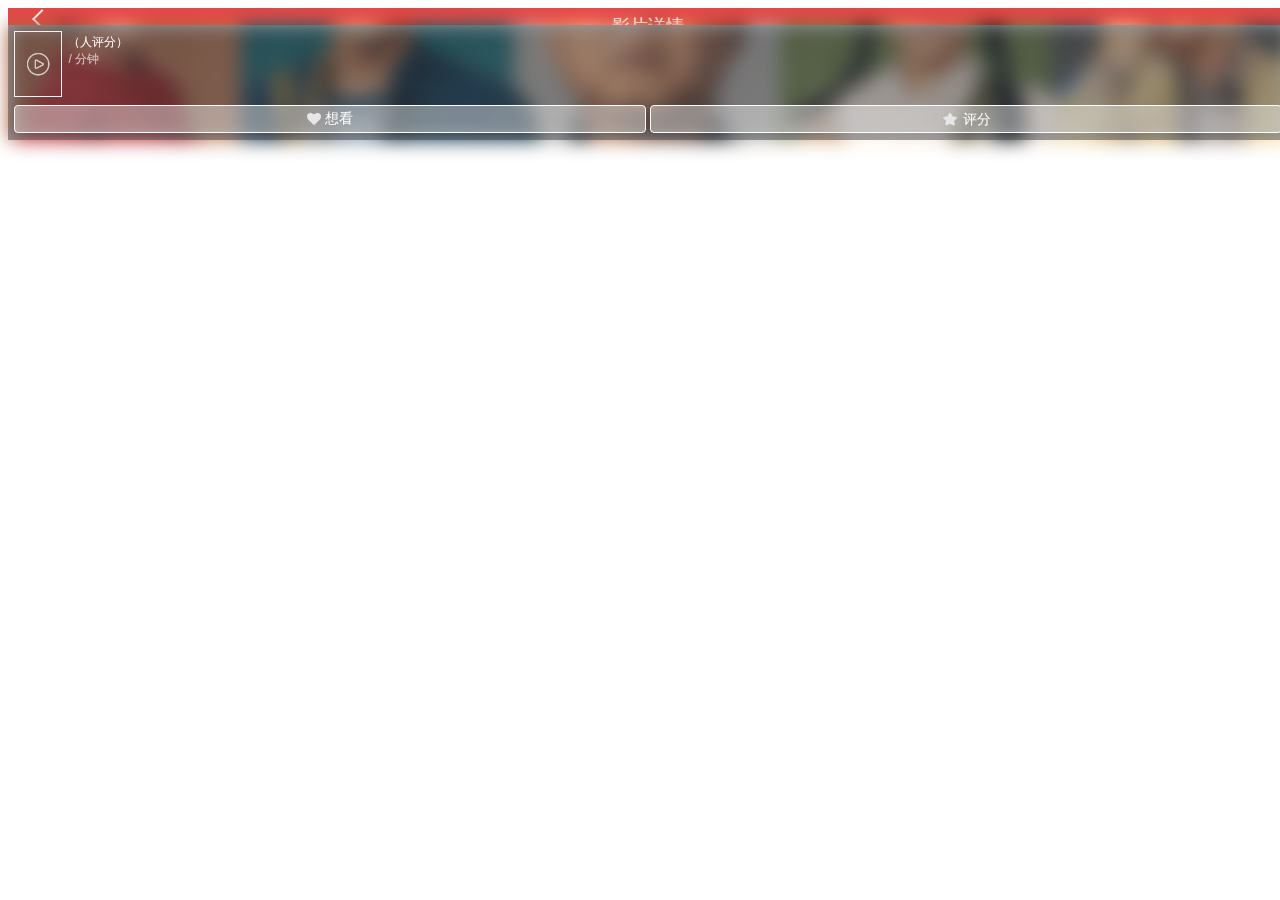
==== maoyanmovie/index.html @ fd5d83d7 "猫眼电影" ====
<!DOCTYPE html>
<html lang="en">
<head>
    <meta charset="UTF-8">
    <meta name="viewport" content="width=\, initial-scale=1.0">
    <meta http-equiv="X-UA-Compatible" content="ie=edge">
    <title>Document</title>
    <script src="https://cdn.bootcss.com/jquery/3.4.0/jquery.js"></script>
    <link href="https://cdn.bootcss.com/weui/1.1.3/style/weui.css" rel="stylesheet">
    <script src="https://cdn.bootcss.com/jquery-weui/1.2.1/js/jquery-weui.min.js"></script>
    <script src="http://g.tbcdn.cn/mtb/lib-flexible/0.3.4/??flexible_css.js,flexible.js"></script>
    <link rel="stylesheet" href="./style.css">
</head>
<body>
    <header class="nav">
        <i class="arrow-left"></i>
        <span>影片详情</span>
    </header>
    <div id="toast">
            <div class="weui-mask_transparent"></div>
            <div class="weui-toast">
                <i class="weui-icon-success-no-circle weui-icon_toast"></i>
                <p class="weui-toast__content">已标记想看</p>
            </div>
    </div>
    <div class="page">
        <section class="movie-header">
            <div class="movie">
                <div class="movie-background">

                </div>
                <div class="movie-filter">

                </div>
                <div class="movie-container">
                    <!-- pic -->
                    <div class="movie-cover">
                        <img src="" alt="" class="img" id = "moviePic">
                        
                    </div>
                    <!-- detail -->
                    <div class="movie-content">
                        <div class="movie-name">
                            <span></span>
                        </div>
                        <div class="movie-ename">
                            <span></span>
                        </div>
                        <!-- star -->
                        <div class="movie-score">
                            <div class="released-score">
                                <div class="rating" id = "rating">
                                    <span class="rating-score"></span>
                                </div>
                                <div class="score-num">
                                    （<span></span>人评分）
                                </div>
                            </div>
                        </div>
                        <div class="movie-detail">
                            <div class="movie-type"></div>
                            <div class="address-time">
                                <span class="address"></span>/
                                <span class="time"></span>分钟
                            </div>
                            <p class="date"></p>
                        </div>
                    </div>
                </div>
                <div class="operating flex">
                    <div class="movie-watch flex1" id = 'movie-watch'>
                        <img src="./images/heart.png" alt="">
                        <span>想看</span>
                    </div>
                    <div class="movie-mark flex1">
                        <img src="./images/star2.png" alt="">
                        <span>评分</span>
                    </div>
                </div>
            </div>
        </section>
    </div>
    <script>
        // 自执行函数
        (function(){
            $.ajax({
                url:'https://www.easy-mock.com/mock/5d2ed7b21418505a5562ae18/movie/movie/maoyan',
                type:'get',
                success:function(res){
                    console.log(res);
                    $('#moviePic').attr('src',res.data.moviePic);
                    $('.score-num span').html(res.data.people);
                    $('.movie-name').html(res.data.name);
                    $('.movie-ename').html(res.data.nameEnglish);
                    //电影类型
                    $('.movie-type').html(res.data.type);
                    //address
                    $('.address').html(res.data.where);
                    //时长
                    $('.time').html(res.data.time);
                    $('.date').html(res.data.date);
                    //生成星星
                    star(res.data.star);
                    $('.rating-score').html(res.data.grade);
                    
                }

            })
            function star(star){
                let num  = Math.floor(star);
                let white = Math.floor(5 - star);
                for(var i = 0; i < white; i++){
                    $('#rating').prepend('<img class = "img" src="./images/star2.png"></img>')
                }
                if(star>num){
                    $('#rating').prepend('<img class = "img" src="./images/star-h.png"></img>')
                }
                for(var i = 0; i < num; i++){
                    $('#rating').prepend('<img class = "img" src="./images/star.png"></img>')
                }
            }
        })()
        // var movie_watch = document.querySelector('#movie-watch');
        // var toast =document.querySelector('#toast');
        // movie_watch.addEventListener('click',function(){
        //     toast.classList.add('active');
        //     setTimeout(function(){
        //         toast.classList.remove('active');
        //     },2000)
        // })
        var flag = false;
        $('#movie-watch').click(function(){
            // $('#toast').addClass('active');
            // $('')
            // // if(!flag){
            // $('#movie-watch img').attr('src','./images/heart1.png');
            // //     flag = !flag;
            // // }
            // // if(flag){
            // //     $('#movie-watch img').attr('src','./images/heart.png');
            // //     flag = !flag;
            // // }
            if($(this).hasClass('show')){
                $(this).removeClass('show');
                $('#movie-watch img').attr('src','./images/heart.png');
                $('.weui-toast__content').html("已取消想看")
            }else{
                $('#movie-watch').addClass('show');
                $('#movie-watch img').attr('src','./images/heart1.png');
                $('.weui-toast__content').html("已标记为想看")

            }
            $('#toast').addClass('active');
            setTimeout(() => {
                $('#toast').removeClass('active');
            }, 2000);
        })


    </script>
</body>
</html>
---- maoyanmovie/style.css ----
html,
body {
  width: 100%;
}
.flex {
  display: flex;
}
.flex1 {
  flex: 1;
}
.nav {
  height: 1.067rem;
  font-size: 18px;
  text-align: center;
  background-color: #e54847;
  padding: 6px;
  box-sizing: border-box;
}
.nav .arrow-left {
  float: left;
  height: 100%;
  position: relative;
}
.nav .arrow-left:after {
  content: '';
  height: 12px;
  width: 12px;
  position: absolute;
  top: 50%;
  left: 16px;
  border: 2px solid #fff;
  border-width: 0 0 2px 2px;
  transform: rotate(45deg) translateY(-50%);
}
.nav span {
  color: #fff;
  display: inline-block;
}
.page {
  background-color: #f4f4f4;
  z-index: 1;
  position: relative;
  margin: 0;
  color: #555;
  min-width: 3.1rem;
  -webkit-tap-highlight-color: rgba(255,255,255,0);
  font: 14px/1.5 Arial, Helvetica, sans-serif;
}
.page section {
  background-color: #fff;
  border-bottom: 1px solid #e5e5e5;
}
.page .movie-header {
  padding: 0;
  background: #f8f8f8;
  border-bottom: none;
}
.page .movie-header .movie {
  color: #fff;
  padding: 0.4rem;
  line-height: 1;
  position: relative;
  box-sizing: border-box;
  filter: blur(0);
}
.page .movie-header .movie-background,
.page .movie-header .movie-filter {
  position: absolute;
  top: 0;
  right: 0;
  bottom: 0;
  left: 0;
}
.page .movie-header .movie-background {
  z-index: 0;
  filter: blur(0.6rem);
  -webkit-filter: blur(0.6rem);
  background-image: url("./images/header-bg.jpg");
  background-size: cover;
  background-repeat: no-repeat;
  background-position-y: 40%;
}
.page .movie-header .movie-filter {
  background-color: #40454d;
  opacity: 0.5;
}
.page .movie-header .movie-container {
  z-index: 1;
  position: relative;
  overflow: hidden;
}
.page .movie-header .movie-container .movie-cover {
  float: left;
  width: 2.854rem;
  height: 4rem;
  border: 1px solid #f0f2f3;
  position: relative;
}
.page .movie-header .movie-container .movie-cover .img {
  width: 100%;
}
.page .movie-header .movie-container .movie-cover:after {
  content: '';
  display: block;
  width: 1.6rem;
  height: 1.6rem;
  background: url("./images/bofang.png");
  background-size: 100% auto;
  position: absolute;
  transform: translate(-50%, -50%);
  top: 50%;
  left: 50%;
  opacity: 0.7;
}
.page .movie-header .movie-container .movie-content {
  overflow: hidden;
  padding-left: 0.4rem;
}
.page .movie-header .movie-container .movie-content .movie-name {
  font-size: 17px;
  margin: 0.08rem 0;
}
.page .movie-header .movie-container .movie-content .movie-ename {
  font-size: 12px;
  margin-bottom: 0.3rem;
}
.page .movie-header .movie-container .movie-content .movie-score {
  font-size: 12px;
  margin-bottom: 0.3rem;
}
.page .movie-header .movie-container .movie-content .movie-score .rating .img {
  width: 0.48rem;
  height: 0.48rem;
  margin-right: 2px;
}
.page .movie-header .movie-container .movie-content .movie-score .rating .rating-score {
  font-size: 0.48rem;
  color: #ffc600;
}
.page .movie-header .movie-container .movie-content .movie-detail {
  font-size: 12px;
  margin-bottom: 0.16rem;
  opacity: 0.7;
}
.page .movie-header .movie-container .movie-content .movie-detail div,
.page .movie-header .movie-container .movie-content .movie-detail p {
  margin-bottom: 0.14rem;
}
.page .movie-header .movie .operating {
  margin-top: 0.5rem;
}
.page .movie-header .movie .operating div {
  border: 1px solid #fff;
  background-color: rgba(255,255,255,0.4);
  font-size: 14px;
  color: #fff;
  position: relative;
  z-index: 2;
  text-align: center;
  padding: 0.25rem 0;
  border-radius: 4px;
}
.page .movie-header .movie .operating div img {
  vertical-align: middle;
}
.page .movie-header .movie .operating div span {
  vertical-align: middle;
}
.page .movie-header .movie .operating .movie-watch {
  margin-right: 0.3rem;
}
.page .movie-header .movie .operating .movie-watch img {
  width: 14px;
}
.page .movie-header .movie .operating .movie-mark img {
  width: 18px;
}
#toast {
  display: none;
}
.active {
  display: block !important;
}
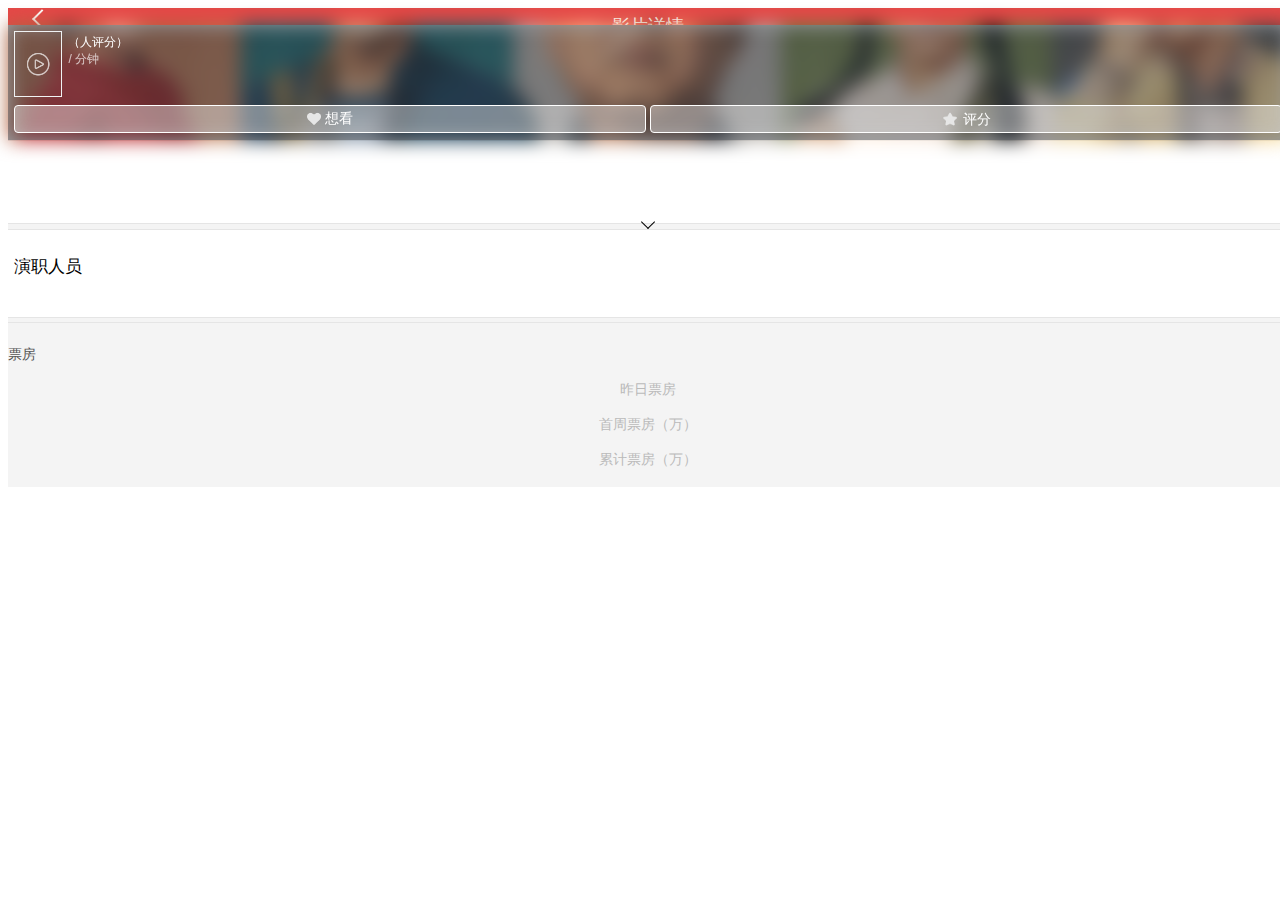
==== commit 0c64ca69: "猫眼电影" ====
--- a/maoyanmovie/index.html
+++ b/maoyanmovie/index.html
@@ -79,12 +79,49 @@
                 </div>
             </div>
         </section>
+        <!-- section2 -->
+        <section class="section-seperate section-expender">
+            <div class="text-expander">
+                <div class="text-expander_content close">
+                    <p></p>
+                </div>
+                <div class="text-expander_button">
+                    <i class="icon-chevron_down"></i>
+                </div>
+            </div>
+        </section>
+        <!-- section3 -->
+        <section class="section-seperate">
+            <p class="action-list section-tittle">演职人员</p>
+            <ul class="movie-celebrities">
+                
+            </ul>
+        </section>
+        <!-- section4 -->
+        <div class="movie-booking section-seperate">
+            <p class="section-tittle">票房</p>
+            <div class="weui-flex">
+                    <div class="weui-flex__item"><div class="placeholder">
+                        <span id="ranking"></span>
+                        <p>昨日票房</p>
+                    </div></div>
+                    <div class="weui-flex__item"><div class="placeholder">
+                            <span id="bookingWeek"></span>
+                            <p>首周票房（万）</p>
+                    </div></div>
+                    <div class="weui-flex__item"><div class="placeholder">
+                            <span id="bookingTotal"></span>
+                            <p>累计票房（万）</p>
+                    </div></div>
+                </div>
+        </div>
+
     </div>
     <script>
         // 自执行函数
         (function(){
             $.ajax({
-                url:'https://www.easy-mock.com/mock/5d2ed7b21418505a5562ae18/movie/movie/maoyan',
+                url:'https://www.easy-mock.com/mock/5d2ed7c41418505a5562ae2a/movie/movie_lensson',
                 type:'get',
                 success:function(res){
                     console.log(res);
@@ -99,13 +136,24 @@
                     //时长
                     $('.time').html(res.data.time);
                     $('.date').html(res.data.date);
+                    
+                    $('.text-expander_content p').html(res.data.desc);
                     //生成星星
                     star(res.data.star);
                     $('.rating-score').html(res.data.grade);
+                    celebrity(res.data.person);
+                    //票房
+                    booking(res.data.booking);
                     
+                    
                 }
 
             })
+            function booking(e){
+                $('#ranking').html(e.ranking);
+                $('#bookingWeek').html(e.bookingWeek);
+                $('#bookingTotal').html(e.bookingTotal);
+            }
             function star(star){
                 let num  = Math.floor(star);
                 let white = Math.floor(5 - star);
@@ -117,6 +165,34 @@
                 }
                 for(var i = 0; i < num; i++){
                     $('#rating').prepend('<img class = "img" src="./images/star.png"></img>')
+                }
+            }
+            $('.text-expander').on('click',function(){
+                if ($('.text-expander_content').hasClass('close')) {
+                    $('.icon-chevron_down').addClass('up');
+                    $('.text-expander_content').removeClass('close');
+                }else{
+                    $('.icon-chevron_down').removeClass('up');
+                    $('.text-expander_content').addClass('close');
+                }
+
+            })
+            //演员表
+            function celebrity(e){
+                for(let n of e){
+                    $('.movie-celebrities').append(
+                        `
+                        <li>
+                    <a href="#" class="link">
+                        <div class="movie-celebrities_pic">
+                            <img src="${n.avatal}" alt="">
+                        </div>
+                        <span class="movie-celebrities-nike">${n.name}</span>
+                        <span class="movie-celebrities-roles">${n.sort}</span>
+                    </a>
+                </li>
+                        `
+                    )
                 }
             }
         })()
@@ -130,16 +206,6 @@
         // })
         var flag = false;
         $('#movie-watch').click(function(){
-            // $('#toast').addClass('active');
-            // $('')
-            // // if(!flag){
-            // $('#movie-watch img').attr('src','./images/heart1.png');
-            // //     flag = !flag;
-            // // }
-            // // if(flag){
-            // //     $('#movie-watch img').attr('src','./images/heart.png');
-            // //     flag = !flag;
-            // // }
             if($(this).hasClass('show')){
                 $(this).removeClass('show');
                 $('#movie-watch img').attr('src','./images/heart.png');
@@ -155,6 +221,8 @@
                 $('#toast').removeClass('active');
             }, 2000);
         })
+        
+        
 
 
     </script>
--- a/maoyanmovie/style.css
+++ b/maoyanmovie/style.css
@@ -7,6 +7,13 @@
 }
 .flex1 {
   flex: 1;
+}
+.action-list {
+  font-size: 17px;
+  color: #000;
+}
+.action-list.section-tittle {
+  padding-left: 0.4rem;
 }
 .nav {
   height: 1.067rem;
@@ -175,6 +182,90 @@
 .page .movie-header .movie .operating .movie-mark img {
   width: 18px;
 }
+.page .section-seperate {
+  padding-top: 0.4rem;
+  margin-bottom: 0.3rem;
+  border-top: 1px solid #e5e5e5;
+}
+.page .section-expender {
+  padding-left: 0.4rem;
+  padding-right: 0.4rem;
+}
+.page .section-expender .text-expander_content.close {
+  min-height: 65px;
+  display: -webkit-box;
+  overflow: hidden;
+  text-overflow: ellipsis;
+  word-break: break-all;
+  -webkit-box-orient: vertical;
+  -webkit-line-clamp: 3;
+}
+.page .section-expender .text-expander_button {
+  height: 0.7rem;
+  text-align: center;
+}
+.page .section-expender .text-expander_button .icon-chevron_down {
+  width: 10px;
+  height: 10px;
+  display: inline-block;
+  border: 1px solid #000;
+  border-top: none;
+  border-left: none;
+  transform: rotateZ(45deg);
+  box-sizing: border-box;
+  transition: transform 0.5s;
+}
+.page .section-expender .text-expander_button .icon-chevron_down.up {
+  transform: rotateZ(-135deg);
+}
+.page .section-seperate .movie-celebrities {
+  width: 100%;
+  color: #000;
+  padding: 0.3rem 0.3rem 0.1rem 0.3rem;
+  overflow: scroll;
+  white-space: nowrap;
+  box-sizing: border-box;
+}
+.page .section-seperate .movie-celebrities li {
+  text-align: center;
+  display: inline-block;
+  padding: 0.04rem;
+}
+.page .section-seperate .movie-celebrities li .link {
+  color: #000;
+}
+.page .section-seperate .movie-celebrities li .link .movie-celebrities_pic {
+  width: 1.7334rem;
+  height: 2.4rem;
+  margin: 0.05rem;
+}
+.page .section-seperate .movie-celebrities li .link .movie-celebrities_pic img {
+  width: 100%;
+}
+.page .section-seperate .movie-celebrities li .link span {
+  display: block;
+  font-size: 0.2rem;
+  text-overflow: ellipsis;
+  overflow: hidden;
+  white-space: nowrap;
+}
+.page .section-seperate .movie-celebrities li .link .movie-celebrities-roles {
+  color: #999;
+}
+.page .movie-booking {
+  padding-bottom: 0.2rem;
+}
+.page .movie-booking .weui-flex {
+  text-align: center;
+}
+.page .movie-booking .weui-flex .placeholder span {
+  font-size: 24px;
+  color: #d96a3d;
+}
+.page .movie-booking .weui-flex .placeholder p {
+  color: #bababa;
+  margin-top: 0.1rem;
+}
 #toast {
   display: none;
 }
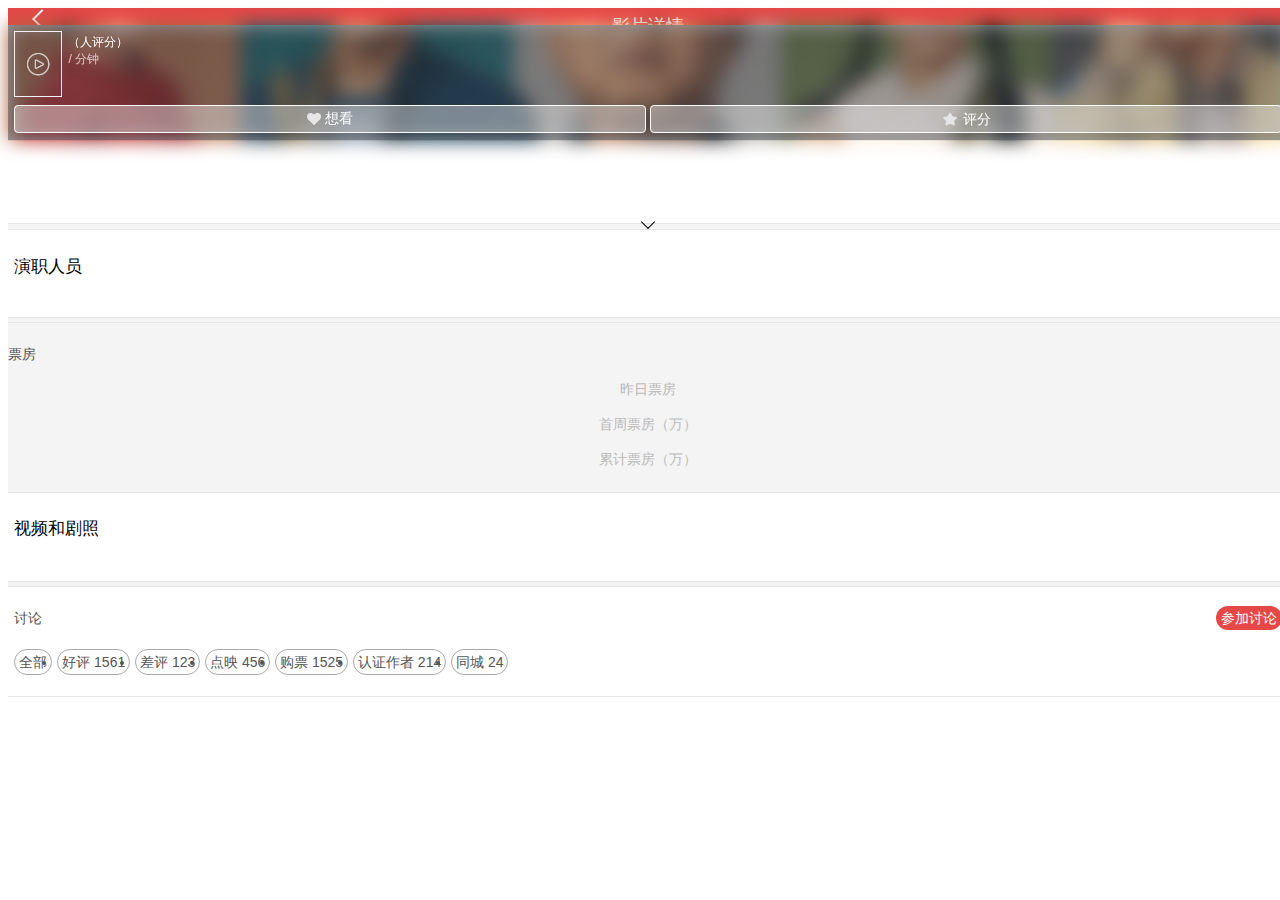
==== commit 6df7ac59: "大数据处理" ====
--- a/maoyanmovie/index.html
+++ b/maoyanmovie/index.html
@@ -115,13 +115,67 @@
                     </div></div>
                 </div>
         </div>
-
+        <!-- section5 -->
+        <section class="movie-photo section-seperate">
+            <p class="action-list section-tittle">视频和剧照</p>
+            <ul class="movie-photo__lists"></ul>
+        </section>
+        <!-- section6 -->
+        <section class="section-seperate section-expender">
+            <p class="section-title pos_r">讨论
+                <span class="join-comment">参加讨论</span>
+            </p>
+            <ul class="movie-comment">
+                <li class="comment-item">
+                    <div class="comment-item__sort">
+                        <span>全部</span>
+                        <span class="commetn-item__num"></span>
+                    </div>
+                </li>
+                <li class="comment-item">
+                    <div class="comment-item__sort">
+                        <span>好评</span>
+                        <span class="commetn-item__num">1561</span>
+                    </div>
+                </li>
+                <li class="comment-item">
+                    <div class="comment-item__sort">
+                        <span>差评</span>
+                        <span class="commetn-item__num">123</span>
+                    </div>
+                </li>
+                <li class="comment-item">
+                    <div class="comment-item__sort">
+                        <span>点映</span>
+                        <span class="commetn-item__num">456</span>
+                    </div>
+                </li>
+                <li class="comment-item">
+                    <div class="comment-item__sort">
+                        <span>购票</span>
+                        <span class="commetn-item__num">1525</span>
+                    </div>
+                </li>
+                <li class="comment-item">
+                    <div class="comment-item__sort">
+                        <span>认证作者</span>
+                        <span class="commetn-item__num">214</span>
+                    </div>
+                </li>
+                <li class="comment-item">
+                    <div class="comment-item__sort">
+                        <span>同城</span>
+                        <span class="commetn-item__num">24</span>
+                    </div>
+                </li>
+            </ul>
+        </section>
     </div>
     <script>
         // 自执行函数
         (function(){
             $.ajax({
-                url:'https://www.easy-mock.com/mock/5d2ed7c41418505a5562ae2a/movie/movie_lensson',
+                url:'https://www.easy-mock.com/mock/5d2ed7b21418505a5562ae18/movie/movie/maoyan',
                 type:'get',
                 success:function(res){
                     console.log(res);
@@ -144,7 +198,7 @@
                     celebrity(res.data.person);
                     //票房
                     booking(res.data.booking);
-                    
+                    photo(res.data.pictures);
                     
                 }
 
@@ -196,6 +250,22 @@
                 }
             }
         })()
+        //视频和剧照
+        function photo(e){
+            for(let n of e){
+                $('.movie-photo__lists').append(
+                    `
+                    <li class="stage-img-container">
+                        <a href="#" class="link">
+                            <div class="movie-celebrities_pic">
+                            <img src="${n}" alt="">
+                            </div>
+                        </a>
+                    </li>
+                    `
+                )
+            }
+        }
         // var movie_watch = document.querySelector('#movie-watch');
         // var toast =document.querySelector('#toast');
         // movie_watch.addEventListener('click',function(){
--- a/maoyanmovie/style.css
+++ b/maoyanmovie/style.css
@@ -266,6 +266,60 @@
   color: #bababa;
   margin-top: 0.1rem;
 }
+.page .movie-photo .movie-photo__lists {
+  width: 100%;
+  box-sizing: border-box;
+  padding: 0.3rem 0.3rem 0.2rem 0.3rem;
+  white-space: nowrap;
+  overflow-x: scroll;
+}
+.page .movie-photo .movie-photo__lists .stage-img-container {
+  margin-right: 0.13333rem;
+  display: inline-block;
+  width: 2.4rem;
+  height: 1.867rem;
+}
+.page .movie-photo .movie-photo__lists .stage-img-container .movie-celebrities_pic {
+  width: 100%;
+  height: 100%;
+}
+.page .movie-photo .movie-photo__lists .stage-img-container .movie-celebrities_pic img {
+  width: 100%;
+  height: 100%;
+}
+.page .movie-photo .movie-photo__lists .stage-img-container:first-child {
+  width: 3.3334rem;
+  height: 1.867rem;
+}
+.page .movie-photo .movie-photo__lists .stage-img-container:last-child {
+  margin-right: 0;
+}
+.page .pos_r {
+  position: relative;
+}
+.page .pos_r .join-comment {
+  position: absolute;
+  font-size: 14px;
+  background-color: #e54847;
+  color: #fff;
+  right: 0;
+  top: 50%;
+  transform: translateY(-50%);
+  padding: 0.1rem 0.3rem;
+  border-radius: 20px;
+}
+.page .movie-comment {
+  padding: 0.2rem 0 0.4rem 0;
+  overflow: hidden;
+}
+.page .movie-comment .comment-item {
+  float: left;
+  padding: 0.1rem 0.25rem;
+  border: 1px solid #aaa;
+  border-radius: 20px;
+  margin-top: 0.2rem;
+  margin-right: 0.3rem;
+}
 #toast {
   display: none;
 }
